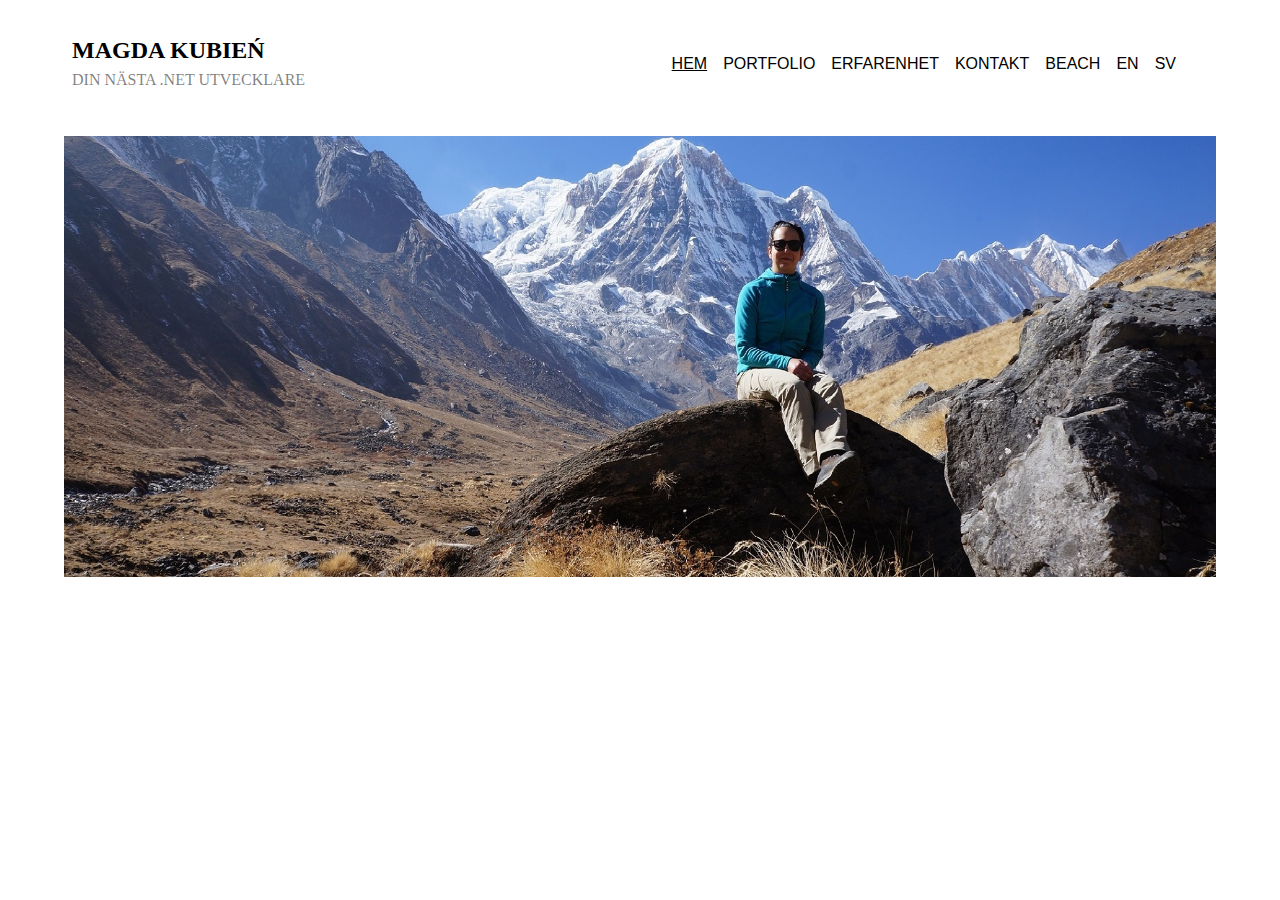
==== sv/index.html @ 026d03f3 "added pages, beginning of a layout" ====
<!DOCTYPE html>
<html lang="sv">

<head>
    <meta charset="UTF-8">
    <meta name="viewport" content="width=device-width, initial-scale=1.0">
    <link rel="stylesheet" href="../style.css">
    <link rel="stylesheet" href="https://cdnjs.cloudflare.com/ajax/libs/font-awesome/6.5.1/css/all.min.css"
        integrity="sha512-DTOQO9RWCH3ppGqcWaEA1BIZOC6xxalwEsw9c2QQeAIftl+Vegovlnee1c9QX4TctnWMn13TZye+giMm8e2LwA=="
        crossorigin="anonymous" referrerpolicy="no-referrer" />
    <!-- <link rel="preconnect" href="https://fonts.googleapis.com">
    <link rel="preconnect" href="https://fonts.gstatic.com" crossorigin>
    <link
        href="https://fonts.googleapis.com/css2?family=Noto+Sans+Mono:wght@100..900&family=Noto+Sans:ital,wght@0,100..900;1,100..900&display=swap"
        rel="stylesheet"> -->
    <!-- favicon free from: https://icon-icons.com/ -->
    <link rel="icon" type="image/x-icon" href="../img/favicon.ico">
    <title>Magda Kubien - din nästa .NET utvecklare</title>
</head>

<body>
    <header>
        <h1 class="magda_en">
            <a href="./index.html">
                MAGDA KUBIEŃ
                <br>
                <span>DIN NÄSTA .NET UTVECKLARE</span>
            </a>
        </h1>
        <nav>
            <input type="checkbox" id="nav-toggle">
            <label for="nav-toggle" id="nav-icon">
                <i class="fa-solid fa-bars"></i>
            </label>
            <ul class="menu">
                <li class="menu-item active"><a href="./index.html">HEM</a></li>
                <li class="menu-item"><a href="#">PORTFOLIO</a></li>
                <li class="menu-item"><a href="#">ERFARENHET</a></li>
                <li class="menu-item contact">
                    <a href="#">KONTAKT</a>
                    <a href="https://www.linkedin.com/in/magdalena-kubien-79964297/">
                        <i class="fa-brands fa-linkedin"></i>
                    </a>
                    <a href="https://github.com/Magdagasikara">
                        <i class="fa-brands fa-github"></i>
                    </a>
                </li>
                <li class="menu-item"><a href="#">BEACH</a></li>
                <li class="menu-item language-container en">
                    <a href="../index.html">EN<i class="fa-solid fa-caret-down"></i>
                    </a>
                </li>
                <li class="menu-item language-container sv">
                    <a href="./index.html">SV<i class="fa-solid fa-caret-down"></i>
                    </a>
                </li>
            </ul>
        </nav>
    </header>
    <main>
        <figure>
            <img src="../img/sitting_cut.jpg" alt="Magda with Annapurna I in the background" class="pic-me">
        </figure>
    </main>
    <footer>

    </footer>
</body>

</html>
---- style.css ----
* {
    box-sizing: border-box;
    margin: 0;
    padding: 0;
}



/**********  MOBILE FIRST - trying to, at least **********/

header,
footer {
    /* kan dessa två va motstridiga?  vilket väljss då? */
    min-height: 10vw;
    max-height: 20vw;
    display: flex;
    justify-content: space-between;
    align-items: center;
    padding: 0.5em 5%;
}

/********** HEADER styling **********/

header {
    position: sticky;
    top: 0;
    background-color: white;
    /* z-index: 1; */
}

.magda_en {
    font-weight: bolder;
    font-size: 1.1rem;
}

.magda_en a {
    text-decoration: none;
    color: black;
}

.magda_en span {
    font-size: 0.8rem;
    font-weight: 300;
    color: rgba(0, 0, 0, 0.5);
}

.menu {
    display: flex;
    flex-direction: column;
    align-items: flex-end;
    list-style-type: none;
    overflow: hidden;
    transition: all .5s;
    position: fixed;
    z-index: 1;
    left: 0;
    right: 0;
    top: 0;
    bottom: 100%;
    background-color: rgba(255, 255, 255, 0.6);
    line-height: 1.5;
    padding-top: 0;
    padding-right: 2rem;
}

.menu-item a {
    text-decoration: none;
    font-size: 0.9rem;
    color: black;
    font-weight: 500;
    /* font-family: "Noto Sans", sans-serif;
     */
    font-family: Verdana, Geneva, Tahoma, sans-serif;
    padding: 1em 0.5em;
    transition: transform 0.3s, font-weight 0.3s;
}

.menu-item a:hover {
    /* transform: scale(1.5); */
    font-weight: bold;
}

.contact a {
    padding: 1em 0;
}

.contact {
    padding-right: 0.5em;
    padding-left: 0.5em;
}

.active {
    text-decoration: underline;
}


#nav-toggle {
    display: none;
}

#nav-icon {
    display: block;
    position: relative;
    font-size: 1.5rem;
    z-index: 2;
}

#nav-toggle:checked~.menu {
    /* background-color: rgba(0, 0, 0, 0.5); */
    padding-top: 6em;
    bottom: 0;
    overflow: visible;
}

/********** MAIN - PICTURE styling **********/

main {
    display: flex;
    flex-direction: column;
    align-items: center;
    padding: 0.5em 5%;
}

.pic-me {
    width: 100%;
    height: 100%;
    overflow: hidden;
    margin-bottom: 20px;
}

.pic-me img {
    width: 100%;
    height: auto;
}

.card-container {
    width: 100%;
    height: auto;
    display: flex;
    flex-wrap: wrap;
    margin-top: 10px;
    /* justify-content: center; */
    /* align-items: center; */
    /* gap: 20px; */
    box-sizing: border-box;
    overflow: auto;
}

.card {
    width: 50%;
    height: 25vh;
    /* max-width: 300px;
    max-height: 200px; */
    display: flex;
    /* flex-direction: column; */
    justify-content: center;
    align-items: center;
    box-sizing: border-box;
    overflow: auto;
    border: 3px solid black;
}

.card h3 {
    height: 20%;
    text-decoration: none;
    font-size: 0.9rem;
    color: black;
    font-weight: 500;
}

.card img {
    height: 100px;
    width: auto;
    border-radius: 50%;
}

.card figcaption {
    height: 30%;
}

.card:hover {
    background-color: #f5f9f9;
    font-weight: 900px;
    /* box-shadow: 0 0 10px 0 rgb(0 0 0 / 10%); */

}

@media (min-width:900px) {

    .magda_en {
        padding: 1rem 0.5rem;
        font-size: 1.5rem;
    }

    .magda_en span {
        font-size: 1rem;
    }

    #nav-icon {
        display: none;
    }

    .menu {
        flex-direction: row;
        overflow: visible;
        position: relative;
        background-color: white;
    }

    .menu-item a {
        font-size: 1rem;
        font-weight: 200;
    }

    /* main {
        flex-direction: row;
        flex-wrap: wrap;
    } */

    .portfolio {
        display: flex;
        justify-content: center;
        align-items: center;
    }


}
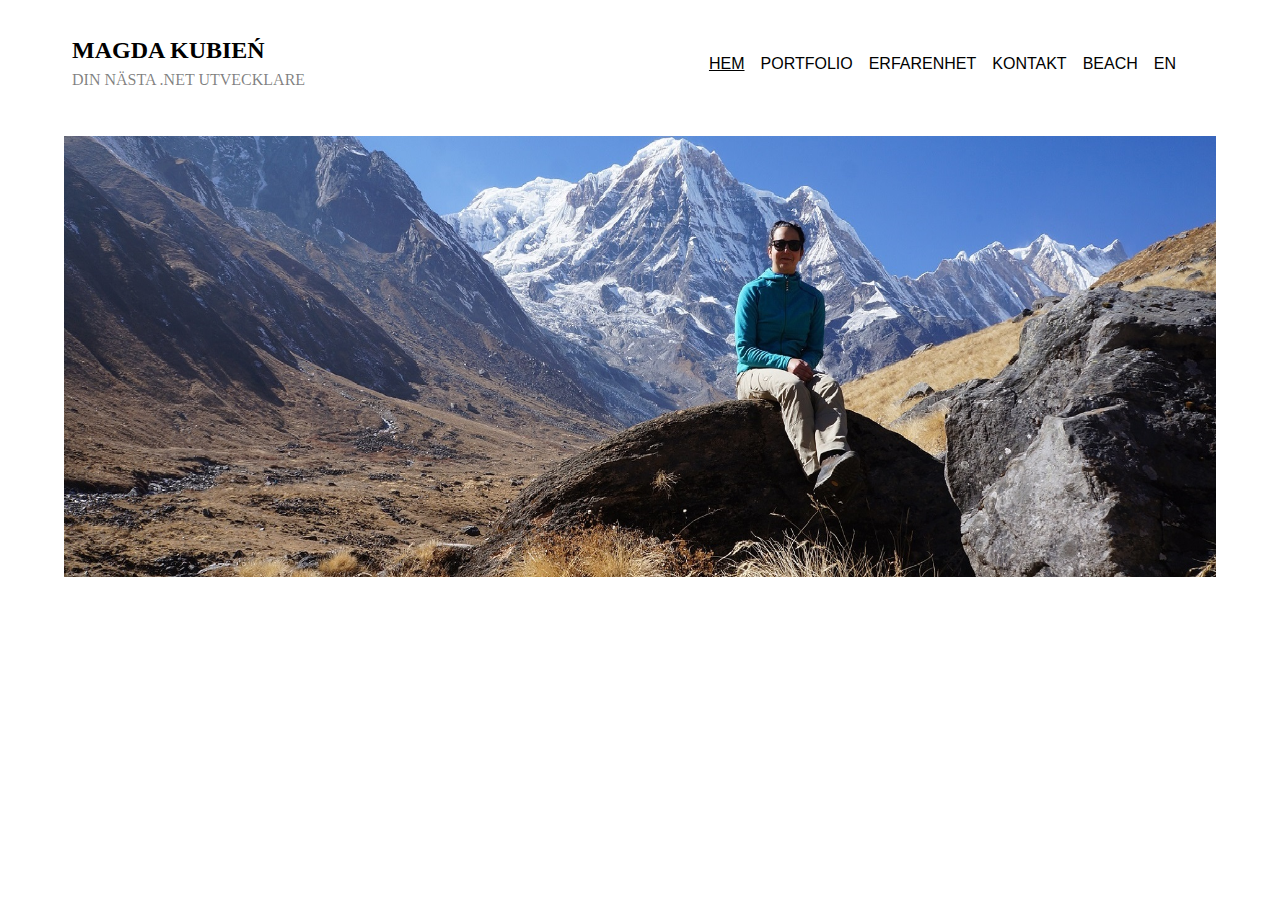
==== commit 8c13a264: "index.html maybe ok in both mobile phone and on big screen" ====
--- a/sv/index.html
+++ b/sv/index.html
@@ -47,11 +47,8 @@
                 </li>
                 <li class="menu-item"><a href="#">BEACH</a></li>
                 <li class="menu-item language-container en">
-                    <a href="../index.html">EN<i class="fa-solid fa-caret-down"></i>
-                    </a>
-                </li>
-                <li class="menu-item language-container sv">
-                    <a href="./index.html">SV<i class="fa-solid fa-caret-down"></i>
+                    <a href="../index.html">EN
+                        <i class="fa-solid fa-globe"></i>
                     </a>
                 </li>
             </ul>
--- a/style.css
+++ b/style.css
@@ -25,7 +25,7 @@
     position: sticky;
     top: 0;
     background-color: white;
-    /* z-index: 1; */
+    z-index: 1;
 }
 
 .magda_en {
@@ -135,47 +135,72 @@
 
 .card-container {
     width: 100%;
+    max-width: 1200px;
     height: auto;
     display: flex;
+    /* justify-content: space-between; */
     flex-wrap: wrap;
     margin-top: 10px;
-    /* justify-content: center; */
-    /* align-items: center; */
-    /* gap: 20px; */
+    justify-content: center;
     box-sizing: border-box;
     overflow: auto;
 }
 
 .card {
-    width: 50%;
-    height: 25vh;
+    width: 80%;
+    height: 35vh;
+    margin-bottom: 10px;
+    margin-top: 10px;
     /* max-width: 300px;
     max-height: 200px; */
     display: flex;
-    /* flex-direction: column; */
-    justify-content: center;
-    align-items: center;
+    flex-direction: column;
+    justify-content: space-between;
     box-sizing: border-box;
     overflow: auto;
-    border: 3px solid black;
+    border-bottom: 1px solid rgba(0, 0, 0, 0.2);
+}
+
+.card a {
+    text-decoration: none;
+    font-size: 1.2rem;
+    color: black;
+    font-weight: 300;
+    width: 100%;
+    height: 100%;
+    object-fit: cover;
+    padding: 5%;
+    position: relative;
 }
 
 .card h3 {
-    height: 20%;
-    text-decoration: none;
-    font-size: 0.9rem;
-    color: black;
-    font-weight: 500;
+    color: rgba(0, 0, 0, 0.8);
+    height: 10%;
+    padding-left: 20%;
+}
+
+.card figure {
+    width: auto;
+    height: 90%;
+
 }
 
 .card img {
-    height: 100px;
-    width: auto;
-    border-radius: 50%;
+    border-radius: 10% / 50%;
+    align-self: center;
+    width: 60%;
+    /* max-width: 300px; */
+    height: 75%;
+    /* max-height: 200px; */
+    margin: 5% 20%;
+    /* background: radial-gradient(transparent 20%, white 70%); */
+
 }
 
 .card figcaption {
-    height: 30%;
+    position: absolute;
+    bottom: 5%;
+    left: 20%;
 }
 
 .card:hover {
@@ -185,7 +210,19 @@
 
 }
 
-@media (min-width:900px) {
+@media (min-width:750px) {
+
+    .card-container {
+        justify-content: space-between;
+    }
+
+    .card {
+        width: 49%;
+        height: 35vh;
+    }
+}
+
+@media (min-width:950px) {
 
     .magda_en {
         padding: 1rem 0.5rem;
@@ -212,10 +249,10 @@
         font-weight: 200;
     }
 
-    /* main {
-        flex-direction: row;
-        flex-wrap: wrap;
-    } */
+    .card {
+        width: 49%;
+        height: 35vh;
+    }
 
     .portfolio {
         display: flex;
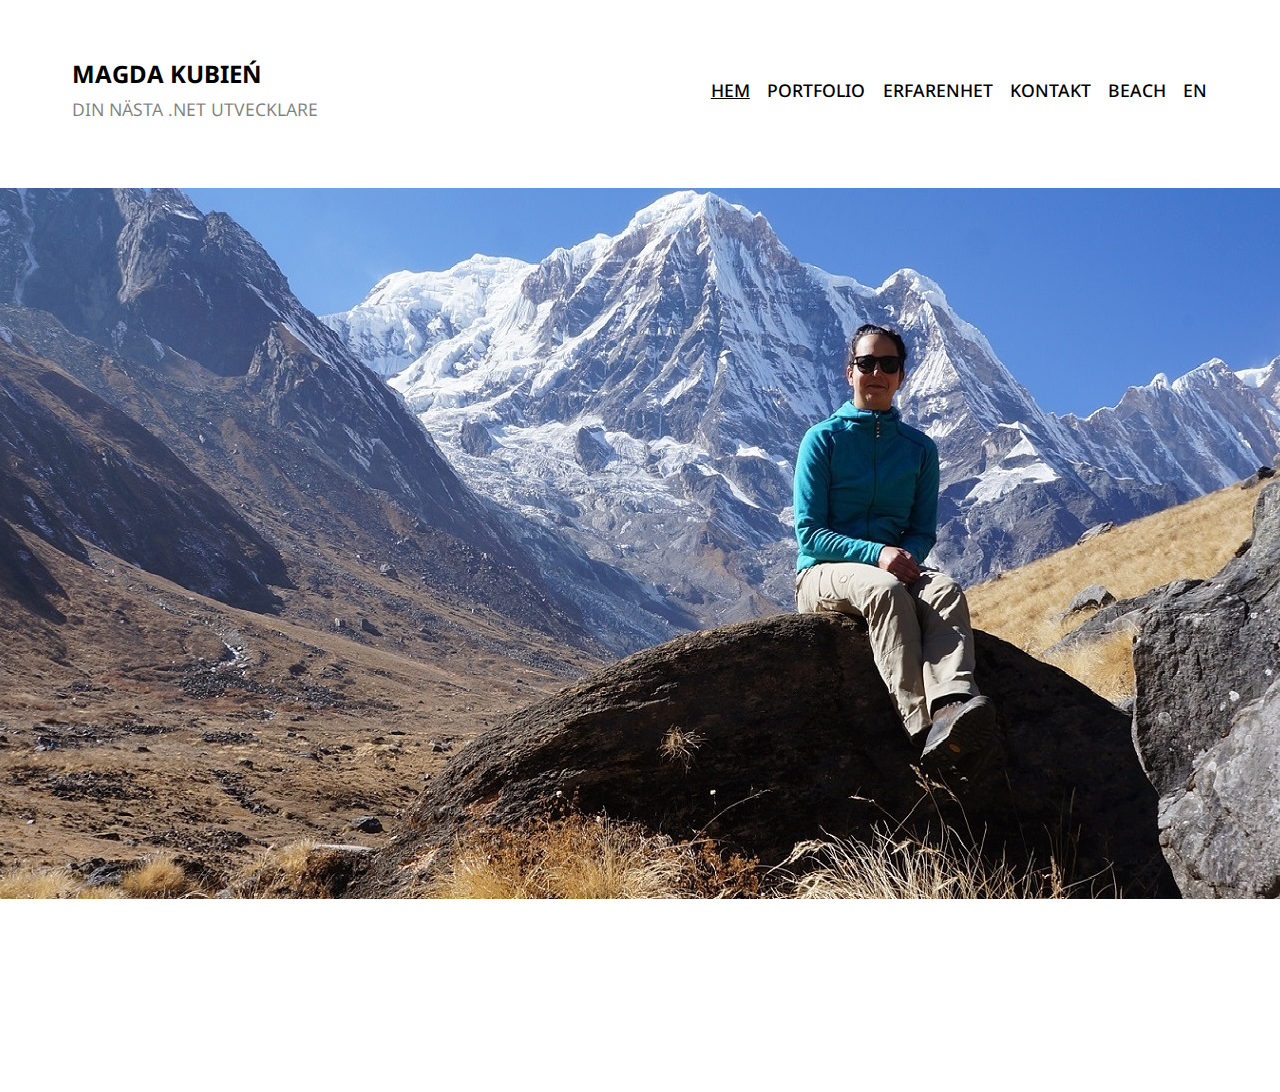
==== commit c3ef5299: "added pics to all sites, fixed cards formatting" ====
--- a/sv/index.html
+++ b/sv/index.html
@@ -8,13 +8,12 @@
     <link rel="stylesheet" href="https://cdnjs.cloudflare.com/ajax/libs/font-awesome/6.5.1/css/all.min.css"
         integrity="sha512-DTOQO9RWCH3ppGqcWaEA1BIZOC6xxalwEsw9c2QQeAIftl+Vegovlnee1c9QX4TctnWMn13TZye+giMm8e2LwA=="
         crossorigin="anonymous" referrerpolicy="no-referrer" />
-    <!-- <link rel="preconnect" href="https://fonts.googleapis.com">
+    <link rel="preconnect" href="https://fonts.googleapis.com">
     <link rel="preconnect" href="https://fonts.gstatic.com" crossorigin>
     <link
         href="https://fonts.googleapis.com/css2?family=Noto+Sans+Mono:wght@100..900&family=Noto+Sans:ital,wght@0,100..900;1,100..900&display=swap"
-        rel="stylesheet"> -->
-    <!-- favicon free from: https://icon-icons.com/ -->
-    <link rel="icon" type="image/x-icon" href="../img/favicon.ico">
+        rel="stylesheet">
+    <link rel="icon" type="image/x-icon" href="/img/favicon.ico"><!-- favicon free from: https://icon-icons.com/ -->
     <title>Magda Kubien - din nästa .NET utvecklare</title>
 </head>
 
@@ -47,8 +46,9 @@
                 </li>
                 <li class="menu-item"><a href="#">BEACH</a></li>
                 <li class="menu-item language-container en">
-                    <a href="../index.html">EN
+                    <a href="../index.html">
                         <i class="fa-solid fa-globe"></i>
+                        EN
                     </a>
                 </li>
             </ul>
--- a/style.css
+++ b/style.css
@@ -2,6 +2,9 @@
     box-sizing: border-box;
     margin: 0;
     padding: 0;
+    font-family: "Noto Sans", sans-serif;
+
+    /* font-family: Verdana, Geneva, Tahoma, sans-serif; */
 }
 
 
@@ -10,9 +13,7 @@
 
 header,
 footer {
-    /* kan dessa två va motstridiga?  vilket väljss då? */
-    min-height: 10vw;
-    max-height: 20vw;
+    height: 20vh;
     display: flex;
     justify-content: space-between;
     align-items: center;
@@ -30,7 +31,7 @@
 
 .magda_en {
     font-weight: bolder;
-    font-size: 1.1rem;
+    font-size: 1.3rem;
 }
 
 .magda_en a {
@@ -39,8 +40,8 @@
 }
 
 .magda_en span {
-    font-size: 0.8rem;
-    font-weight: 300;
+    font-size: 1rem;
+    font-weight: 400;
     color: rgba(0, 0, 0, 0.5);
 }
 
@@ -65,12 +66,9 @@
 
 .menu-item a {
     text-decoration: none;
-    font-size: 0.9rem;
+    font-size: 1rem;
     color: black;
     font-weight: 500;
-    /* font-family: "Noto Sans", sans-serif;
-     */
-    font-family: Verdana, Geneva, Tahoma, sans-serif;
     padding: 1em 0.5em;
     transition: transform 0.3s, font-weight 0.3s;
 }
@@ -112,7 +110,7 @@
     overflow: visible;
 }
 
-/********** MAIN - PICTURE styling **********/
+/********** MAIN styling **********/
 
 main {
     display: flex;
@@ -121,14 +119,14 @@
     padding: 0.5em 5%;
 }
 
-.pic-me {
+.pic-intro {
     width: 100%;
     height: 100%;
     overflow: hidden;
     margin-bottom: 20px;
 }
 
-.pic-me img {
+.pic-intro img {
     width: 100%;
     height: auto;
 }
@@ -147,8 +145,7 @@
 }
 
 .card {
-    width: 80%;
-    height: 35vh;
+    max-height: 35vh;
     margin-bottom: 10px;
     margin-top: 10px;
     /* max-width: 300px;
@@ -163,7 +160,7 @@
 
 .card a {
     text-decoration: none;
-    font-size: 1.2rem;
+    font-size: 1.1rem;
     color: black;
     font-weight: 300;
     width: 100%;
@@ -175,32 +172,43 @@
 
 .card h3 {
     color: rgba(0, 0, 0, 0.8);
+    font-weight: 500;
     height: 10%;
-    padding-left: 20%;
+    left: 0;
+    width: auto;
+    text-align: center;
+}
+
+.site-welcome {
+    text-align: center;
 }
 
 .card figure {
+    /* position: relative; */
+    height: 90%;
     width: auto;
-    height: 90%;
-
-}
-
-.card img {
-    border-radius: 10% / 50%;
+}
+
+.card figure img {
+    /* position: relative; */
+    border-radius: 10% / 20%;
     align-self: center;
     width: 60%;
-    /* max-width: 300px; */
-    height: 75%;
-    /* max-height: 200px; */
+    max-width: 300px;
+    /* height: 75%;
+    max-height: 200px; */
+    height: auto;
     margin: 5% 20%;
-    /* background: radial-gradient(transparent 20%, white 70%); */
-
-}
-
-.card figcaption {
-    position: absolute;
+}
+
+.card figure figcaption {
+    /* position: relative; */
     bottom: 5%;
-    left: 20%;
+    top: 5%;
+    left: 0;
+    /* width: 100%; */
+    text-align: center;
+    font-size: 1rem;
 }
 
 .card:hover {
@@ -210,16 +218,20 @@
 
 }
 
-@media (min-width:750px) {
+@media (min-width:850PX) {
 
     .card-container {
-        justify-content: space-between;
-    }
-
-    .card {
-        width: 49%;
-        height: 35vh;
-    }
+        justify-content: space-around;
+    }
+
+    .card a {
+        font-size: 1.1rem;
+    }
+
+    .menu {
+        padding-right: 0;
+    }
+
 }
 
 @media (min-width:950px) {
@@ -230,7 +242,7 @@
     }
 
     .magda_en span {
-        font-size: 1rem;
+        font-size: 1.1rem;
     }
 
     #nav-icon {
@@ -245,13 +257,8 @@
     }
 
     .menu-item a {
-        font-size: 1rem;
-        font-weight: 200;
-    }
-
-    .card {
-        width: 49%;
-        height: 35vh;
+        font-size: 1.1rem;
+        /* font-weight: 400; */
     }
 
     .portfolio {
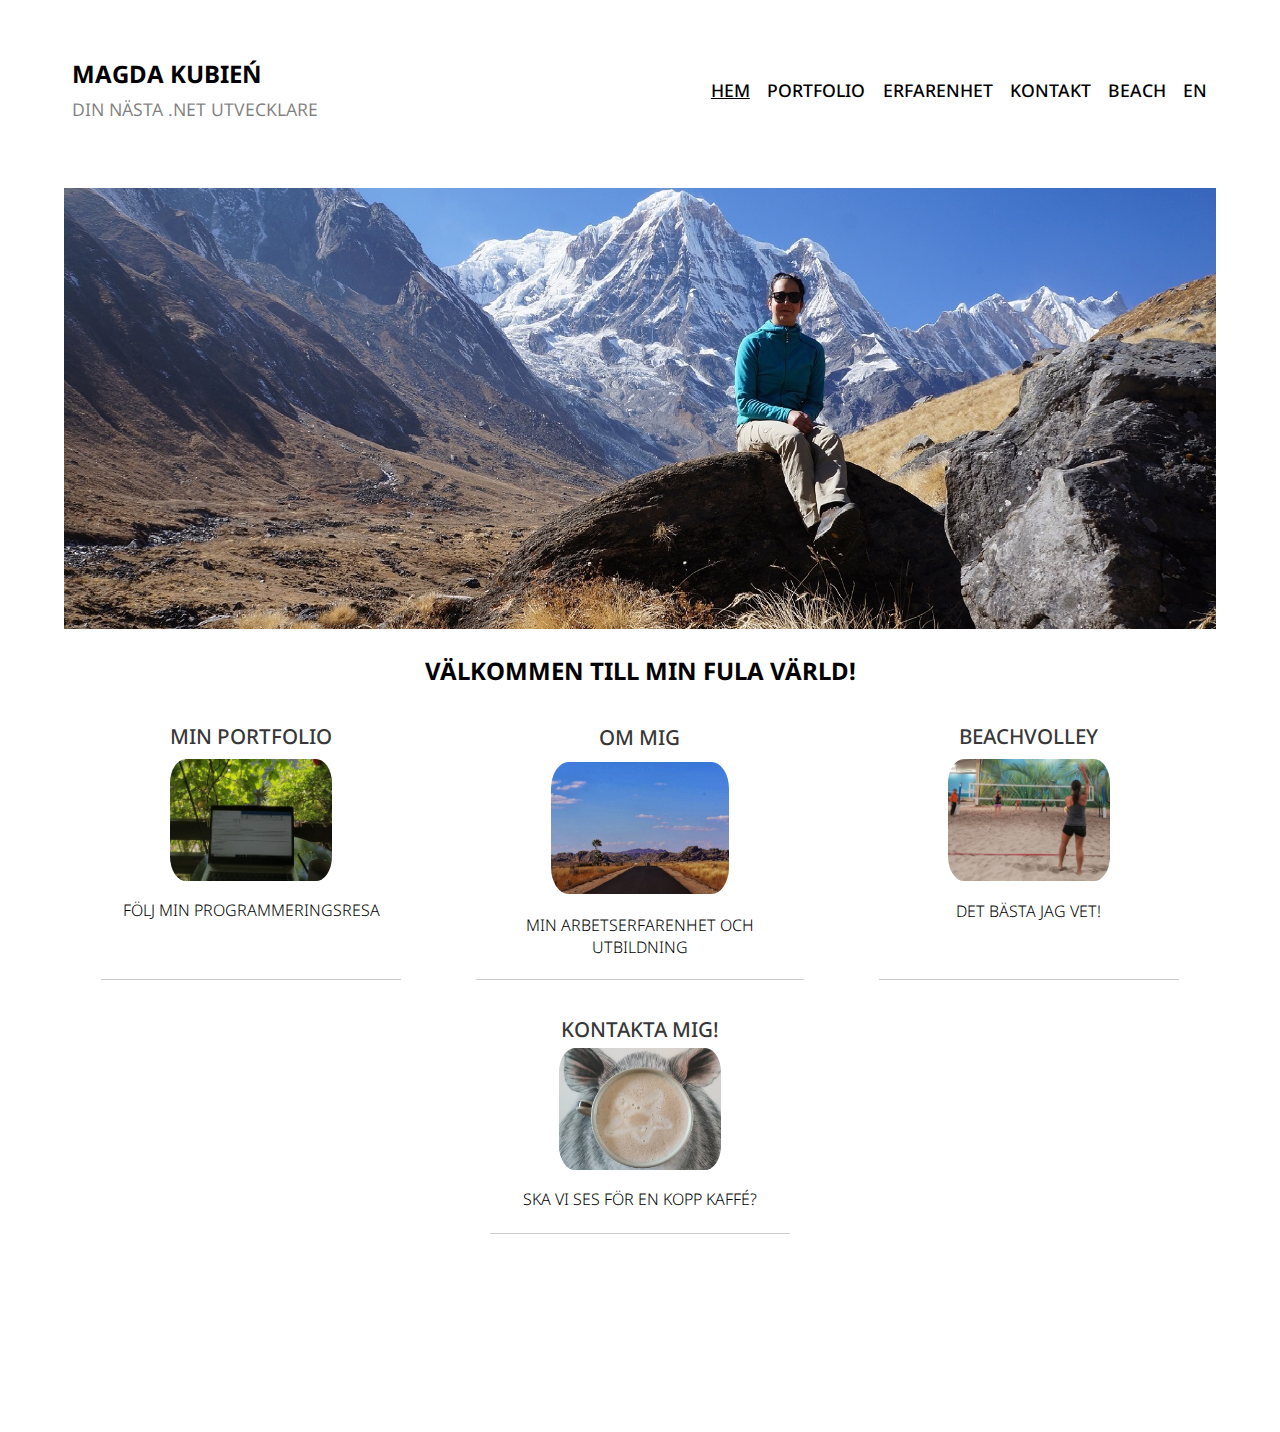
==== commit 610ea639: "fixed homepage in Swedish" ====
--- a/sv/index.html
+++ b/sv/index.html
@@ -55,9 +55,52 @@
         </nav>
     </header>
     <main>
-        <figure>
-            <img src="../img/sitting_cut.jpg" alt="Magda with Annapurna I in the background" class="pic-me">
-        </figure>
+        <section class="pic-intro">
+            <figure>
+                <img src="../img/sitting_cut.jpg" alt="Magda med Annapurna I i bakgrunden">
+            </figure>
+        </section>
+        <section class="site-welcome">
+            <h2>VÄLKOMMEN TILL MIN FULA VÄRLD!</h2>
+        </section>
+        <section class="card-container">
+            <article class="card">
+                <a href="./portfolio.html">
+                    <h3>MIN PORTFOLIO</h3>
+                    <figure>
+                        <img src="../img/computer.jpg" alt="Magdas laptop på kolonilotten">
+                        <figcaption>FÖLJ MIN PROGRAMMERINGSRESA</figcaption>
+                    </figure>
+                </a>
+            </article>
+            <article class="card">
+                <a href="./experience.html">
+                    <h3>OM MIG</h3>
+                    <figure>
+                        <img src="../img/road-long.jpg" alt="Neverending road in Isalo, Madagascar">
+                        <figcaption>MIN ARBETSERFARENHET OCH UTBILDNING</figcaption>
+                    </figure>
+                </a>
+            </article>
+            <article class="card">
+                <a href="./beachvolley.html">
+                    <h3>BEACHVOLLEY</h3>
+                    <figure>
+                        <img src="../img/beach.jpg" alt="Magda preparing to serve in a beachvolley match">
+                        <figcaption>DET BÄSTA JAG VET!</figcaption>
+                    </figure>
+                </a>
+            </article>
+            <article class="card">
+                <a href="./contact.html">
+                    <h3>KONTAKTA MIG!</h3>
+                    <figure>
+                        <img src="../img/coffee.jpg" alt="Magdas favourite cup of coffee">
+                        <figcaption>SKA VI SES FÖR EN KOPP KAFFÉ?</figcaption>
+                    </figure>
+                </a>
+            </article>
+        </section>
     </main>
     <footer>
 
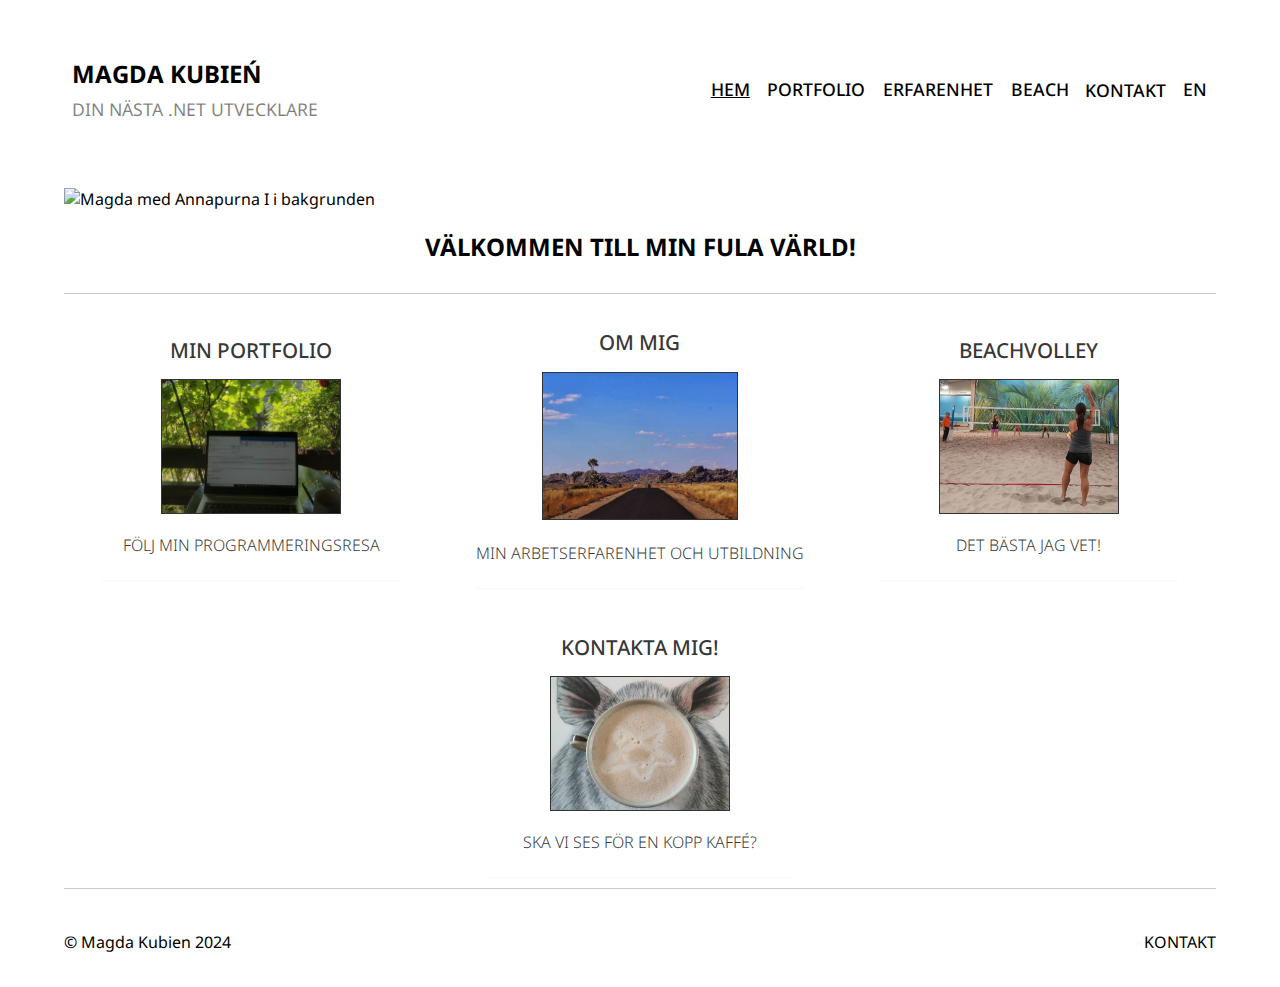
==== commit 512d8c29: "footer, popups, resizing in i helvete.." ====
--- a/sv/index.html
+++ b/sv/index.html
@@ -4,7 +4,7 @@
 <head>
     <meta charset="UTF-8">
     <meta name="viewport" content="width=device-width, initial-scale=1.0">
-    <link rel="stylesheet" href="../style.css">
+    <link rel="stylesheet" href="../css/style.css">
     <link rel="stylesheet" href="https://cdnjs.cloudflare.com/ajax/libs/font-awesome/6.5.1/css/all.min.css"
         integrity="sha512-DTOQO9RWCH3ppGqcWaEA1BIZOC6xxalwEsw9c2QQeAIftl+Vegovlnee1c9QX4TctnWMn13TZye+giMm8e2LwA=="
         crossorigin="anonymous" referrerpolicy="no-referrer" />
@@ -14,6 +14,7 @@
         href="https://fonts.googleapis.com/css2?family=Noto+Sans+Mono:wght@100..900&family=Noto+Sans:ital,wght@0,100..900;1,100..900&display=swap"
         rel="stylesheet">
     <link rel="icon" type="image/x-icon" href="/img/favicon.ico"><!-- favicon free from: https://icon-icons.com/ -->
+    <script defer src="../js/script.js"></script>
     <title>Magda Kubien - din nästa .NET utvecklare</title>
 </head>
 
@@ -35,16 +36,16 @@
                 <li class="menu-item active"><a href="./index.html">HEM</a></li>
                 <li class="menu-item"><a href="#">PORTFOLIO</a></li>
                 <li class="menu-item"><a href="#">ERFARENHET</a></li>
+                <li class="menu-item"><a href="#">BEACH</a></li>
                 <li class="menu-item contact">
                     <a href="#">KONTAKT</a>
-                    <a href="https://www.linkedin.com/in/magdalena-kubien-79964297/">
+                    <a href="https://www.linkedin.com/in/magdalena-kubien-79964297/ target=" _blank"">
                         <i class="fa-brands fa-linkedin"></i>
                     </a>
-                    <a href="https://github.com/Magdagasikara">
+                    <a href="https://github.com/Magdagasikara target=" _blank"">
                         <i class="fa-brands fa-github"></i>
                     </a>
                 </li>
-                <li class="menu-item"><a href="#">BEACH</a></li>
                 <li class="menu-item language-container en">
                     <a href="../index.html">
                         <i class="fa-solid fa-globe"></i>
@@ -57,7 +58,7 @@
     <main>
         <section class="pic-intro">
             <figure>
-                <img src="../img/sitting_cut.jpg" alt="Magda med Annapurna I i bakgrunden">
+                <img src="../img/sitting-broad.png" alt="Magda med Annapurna I i bakgrunden">
             </figure>
         </section>
         <section class="site-welcome">
@@ -65,7 +66,7 @@
         </section>
         <section class="card-container">
             <article class="card">
-                <a href="./portfolio.html">
+                <a href="#">
                     <h3>MIN PORTFOLIO</h3>
                     <figure>
                         <img src="../img/computer.jpg" alt="Magdas laptop på kolonilotten">
@@ -74,7 +75,7 @@
                 </a>
             </article>
             <article class="card">
-                <a href="./experience.html">
+                <a href="#">
                     <h3>OM MIG</h3>
                     <figure>
                         <img src="../img/road-long.jpg" alt="Neverending road in Isalo, Madagascar">
@@ -83,7 +84,7 @@
                 </a>
             </article>
             <article class="card">
-                <a href="./beachvolley.html">
+                <a href="#">
                     <h3>BEACHVOLLEY</h3>
                     <figure>
                         <img src="../img/beach.jpg" alt="Magda preparing to serve in a beachvolley match">
@@ -92,7 +93,7 @@
                 </a>
             </article>
             <article class="card">
-                <a href="./contact.html">
+                <a href="#">
                     <h3>KONTAKTA MIG!</h3>
                     <figure>
                         <img src="../img/coffee.jpg" alt="Magdas favourite cup of coffee">
@@ -103,7 +104,15 @@
         </section>
     </main>
     <footer>
-
+        <p>© Magda Kubien 2024</p>
+        <p><a href="./contact.html">KONTAKT</a>
+            <a href="https://www.linkedin.com/in/magdalena-kubien-79964297/" target="_blank">
+                <i class="fa-brands fa-linkedin"></i>
+            </a>
+            <a href="https://github.com/Magdagasikara" target="_blank">
+                <i class="fa-brands fa-github"></i>
+            </a>
+        </p>
     </footer>
 </body>
 
--- a/css/style.css
+++ b/css/style.css
@@ -0,0 +1,362 @@
+* {
+    box-sizing: border-box;
+    margin: 0;
+    padding: 0;
+    font-family: "Noto Sans", sans-serif;
+
+    /* font-family: Verdana, Geneva, Tahoma, sans-serif; */
+}
+
+
+
+/**********  MOBILE FIRST - trying to, at least **********/
+
+header,
+footer {
+    display: flex;
+    justify-content: space-between;
+    align-items: center;
+    padding: 0.5em 5%;
+}
+
+/********** HEADER styling **********/
+
+header {
+    height: 20vh;
+    position: sticky;
+    top: 0;
+    background-color: white;
+    z-index: 1;
+}
+
+.magda_en {
+    font-weight: bolder;
+    font-size: 1.3rem;
+}
+
+.magda_en a {
+    text-decoration: none;
+    color: black;
+}
+
+.magda_en span {
+    font-size: 1rem;
+    font-weight: 400;
+    color: rgba(0, 0, 0, 0.5);
+}
+
+.menu {
+    display: flex;
+    flex-direction: column;
+    align-items: flex-end;
+    list-style-type: none;
+    overflow: hidden;
+    transition: all .5s;
+    position: fixed;
+    z-index: 1;
+    left: 0;
+    right: 0;
+    top: 0;
+    bottom: 100%;
+    background-color: rgba(255, 255, 255, 0.9);
+    line-height: 1.8;
+    margin-top: 1.5rem;
+    padding-right: 2rem;
+}
+
+.menu-item a {
+    text-decoration: none;
+    font-size: 1rem;
+    color: black;
+    font-weight: 500;
+    padding: 0.5em 0.5em;
+    transition: font-weight 0.3s;
+}
+
+.menu-item a:hover {
+    transform: scale(1.1);
+    font-weight: bold;
+}
+
+.contact a {
+    padding: 1em 0;
+}
+
+.contact {
+    padding-right: 0.5em;
+    padding-left: 0.5em;
+}
+
+.active {
+    text-decoration: underline;
+}
+
+
+#nav-toggle {
+    display: none;
+}
+
+#nav-icon {
+    display: block;
+    position: relative;
+    font-size: 1.5rem;
+    z-index: 2;
+}
+
+#nav-toggle:checked~.menu {
+    /* background-color: rgba(0, 0, 0, 0.5); */
+    padding-top: 6em;
+    bottom: 0;
+    overflow: visible;
+}
+
+
+/********** MAIN styling **********/
+
+main {
+    display: flex;
+    flex-direction: column;
+    align-items: center;
+    padding: 0.5em 5%;
+    min-height: 70vh;
+}
+
+.pic-intro {
+    width: 100%;
+    height: 100%;
+    overflow: hidden;
+    /* margin-bottom: 20px; */
+}
+
+.pic-intro img {
+    width: 100%;
+    height: auto;
+}
+
+.site-welcome {
+    margin: 20px 0;
+}
+
+.site-welcome p {
+    font-size: 1rem;
+}
+
+
+.card-container {
+    width: 100%;
+    /* max-width: 1200px; */
+    height: auto;
+    display: flex;
+    /* justify-content: space-between; */
+    flex-wrap: wrap;
+    margin-top: 10px;
+    justify-content: center;
+    box-sizing: border-box;
+    overflow: hidden;
+    border-top: 1px solid rgba(0, 0, 0, 0.2);
+    border-bottom: 1px solid rgba(0, 0, 0, 0.2);
+}
+
+.card {
+    height: 100%;
+    max-height: 35vh;
+    margin-bottom: 10px;
+    margin-top: 10px;
+    /* max-width: 300px;
+    max-height: 200px; */
+    /* display: flex; */
+    flex-direction: column;
+    justify-content: space-between;
+    align-self: center;
+    box-sizing: border-box;
+    overflow: hidden;
+    border-bottom: 1px solid #f5f9f9;
+}
+
+/* .card:last-child {
+    border-bottom: none;
+} */
+
+.card a {
+    text-decoration: none;
+    font-size: 1.1rem;
+    color: rgba(0, 0, 0, 0.8);
+    font-weight: 300;
+    /* width: 100%; */
+    height: 100%;
+    width: auto;
+    /* object-fit: cover; */
+    padding: 5%;
+    position: relative;
+}
+
+.card h3 {
+    font-weight: 500;
+    height: 10%;
+    left: 0;
+    width: auto;
+    text-align: center;
+}
+
+.site-welcome {
+    text-align: center;
+}
+
+.card figure {
+    /* position: relative; */
+    height: 90%;
+    width: auto;
+}
+
+.card figure img {
+    /* position: relative; */
+    /* border-radius: 10% / 20%; */
+    border: 1px solid rgba(0, 0, 0, 0.8);
+    align-self: center;
+    width: 60%;
+    max-width: 300px;
+    /* height: 75%;
+    max-height: 200px; */
+    height: auto;
+    margin: 5% 20%;
+}
+
+.card figure figcaption {
+    /* position: relative; */
+    bottom: 5%;
+    top: 5%;
+    left: 0;
+    /* width: 100%; */
+    text-align: center;
+    font-size: 1rem;
+}
+
+.card:hover {
+    background-color: #f5f9f9;
+    font-weight: 900;
+
+}
+
+.card-portfolio-popup {
+    background-color: rgb(119, 136, 153);
+    padding: 5%;
+    width: 50%;
+    border: 1px solid #888;
+
+    display: none;
+    position: absolute;
+    top: 50%;
+    /* left: 0; */
+    z-index: 1;
+    /* width: 100%;
+    height: 100%; */
+}
+
+:target {
+    display: block;
+}
+
+.GitHub-link {
+    font-size: 1rem;
+    /* margin: 40% 0;funkar inte */
+}
+
+.close {
+    color: rgba(0, 0, 0, 0.2);
+    float: right;
+    font-size: 2rem;
+    font-weight: bold;
+    display: block;
+}
+
+.close:hover,
+.close:focus {
+    color: black;
+    text-decoration: none;
+    cursor: pointer;
+}
+
+/* .menu-item {
+    transition: transform 0.3s,
+}
+
+.menu-item:hover {
+    transform: scale(1.1);
+} */
+
+
+
+/********** FOOTER styling **********/
+
+footer {
+    height: 10vh;
+}
+
+footer a {
+    text-decoration: none;
+    color: black;
+    transition: font-weight 0.3s transform 0.3s;
+}
+
+footer p a {
+    transition: transform 0.3s;
+}
+
+footer a:hover {
+    transform: scale(1.1);
+    font-weight: bold;
+}
+
+
+/********** MEDIA QUERIES **********/
+
+@media (min-width:850PX) {
+
+    .card-container {
+        justify-content: space-around;
+    }
+
+    .card a {
+        font-size: 1.1rem;
+    }
+
+
+}
+
+@media (min-width:950px) {
+
+    .magda_en {
+        padding: 1rem 0.5rem;
+        font-size: 1.5rem;
+    }
+
+    .magda_en span {
+        font-size: 1.1rem;
+    }
+
+    #nav-icon {
+        display: none;
+    }
+
+    .menu {
+        flex-direction: row;
+        overflow: visible;
+        position: relative;
+        background-color: white;
+        padding-right: 0;
+        margin-top: 0;
+    }
+
+    .menu-item a {
+        font-size: 1.1rem;
+        /* font-weight: 400; */
+    }
+
+    .portfolio {
+        display: flex;
+        justify-content: center;
+        align-items: center;
+    }
+
+
+}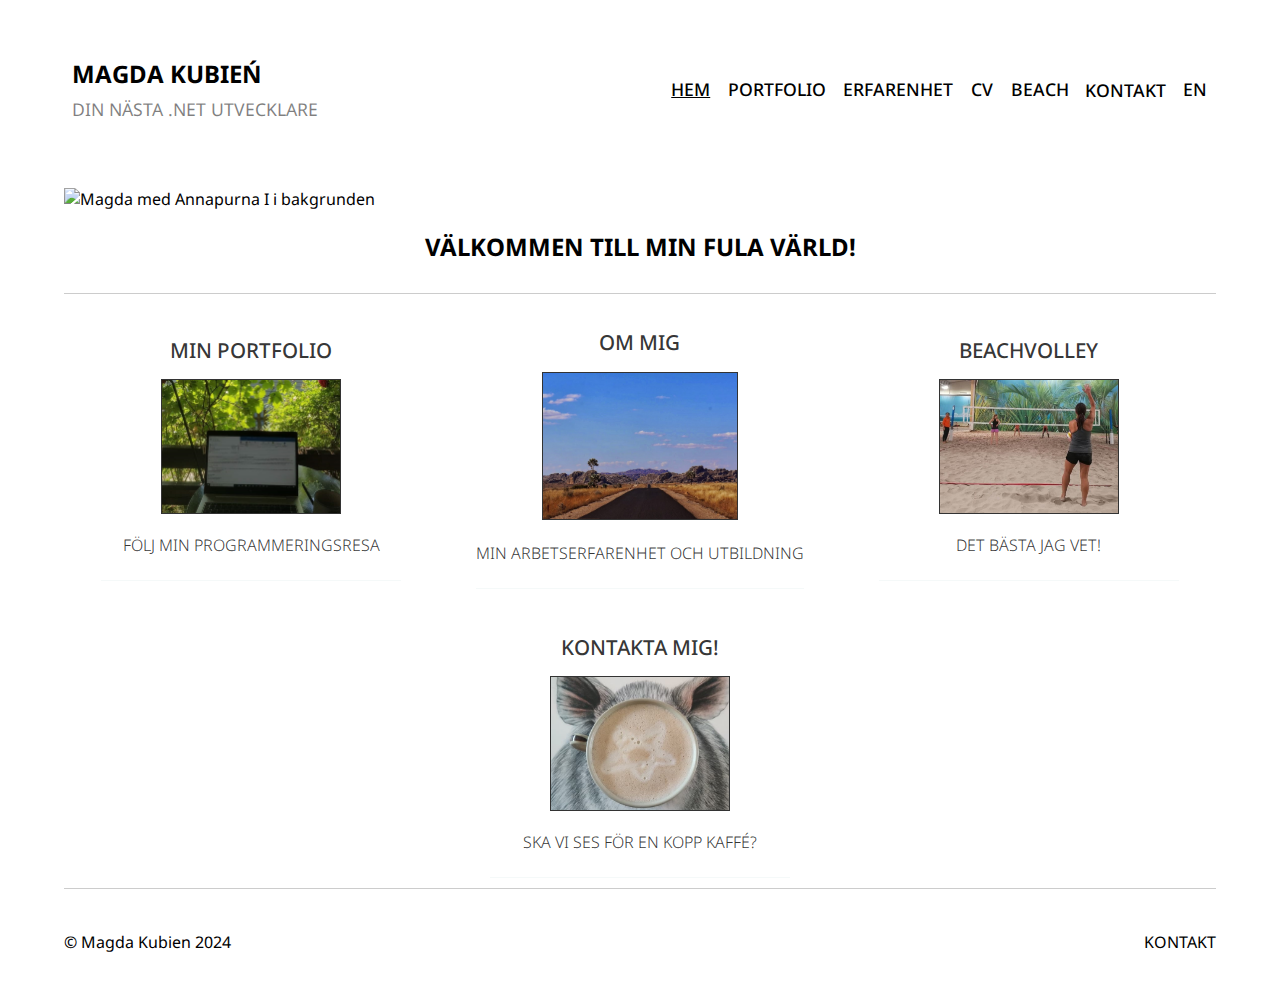
==== commit 18737eb3: "cv download and preview" ====
--- a/sv/index.html
+++ b/sv/index.html
@@ -36,6 +36,9 @@
                 <li class="menu-item active"><a href="./index.html">HEM</a></li>
                 <li class="menu-item"><a href="#">PORTFOLIO</a></li>
                 <li class="menu-item"><a href="#">ERFARENHET</a></li>
+                <li class="menu-item"><a href="./files/kubien-cv-sv.pdf" download>
+                        CV<i class="fa-solid fa-download"></i></a>
+                </li>
                 <li class="menu-item"><a href="#">BEACH</a></li>
                 <li class="menu-item contact">
                     <a href="#">KONTAKT</a>
--- a/css/style.css
+++ b/css/style.css
@@ -11,17 +11,21 @@
 
 /**********  MOBILE FIRST - trying to, at least **********/
 
-header,
+/* header,
 footer {
     display: flex;
     justify-content: space-between;
     align-items: center;
     padding: 0.5em 5%;
-}
+} */
 
 /********** HEADER styling **********/
 
 header {
+    display: flex;
+    justify-content: space-between;
+    align-items: center;
+    padding: 0.5em 5%;
     height: 20vh;
     position: sticky;
     top: 0;
@@ -238,18 +242,14 @@
 }
 
 .card-portfolio-popup {
-    background-color: rgb(119, 136, 153);
+    background-color: rgb(223, 226, 228);
     padding: 5%;
-    width: 50%;
+    width: 75%;
     border: 1px solid #888;
-
     display: none;
-    position: absolute;
+    position: fixed;
     top: 50%;
-    /* left: 0; */
     z-index: 1;
-    /* width: 100%;
-    height: 100%; */
 }
 
 :target {
@@ -289,6 +289,10 @@
 /********** FOOTER styling **********/
 
 footer {
+    display: flex;
+    justify-content: space-between;
+    align-items: center;
+    padding: 0.5em 5%;
     height: 10vh;
 }
 
@@ -318,6 +322,10 @@
 
     .card a {
         font-size: 1.1rem;
+    }
+
+    .card-portfolio-popup {
+        width: 50%;
     }
 
 
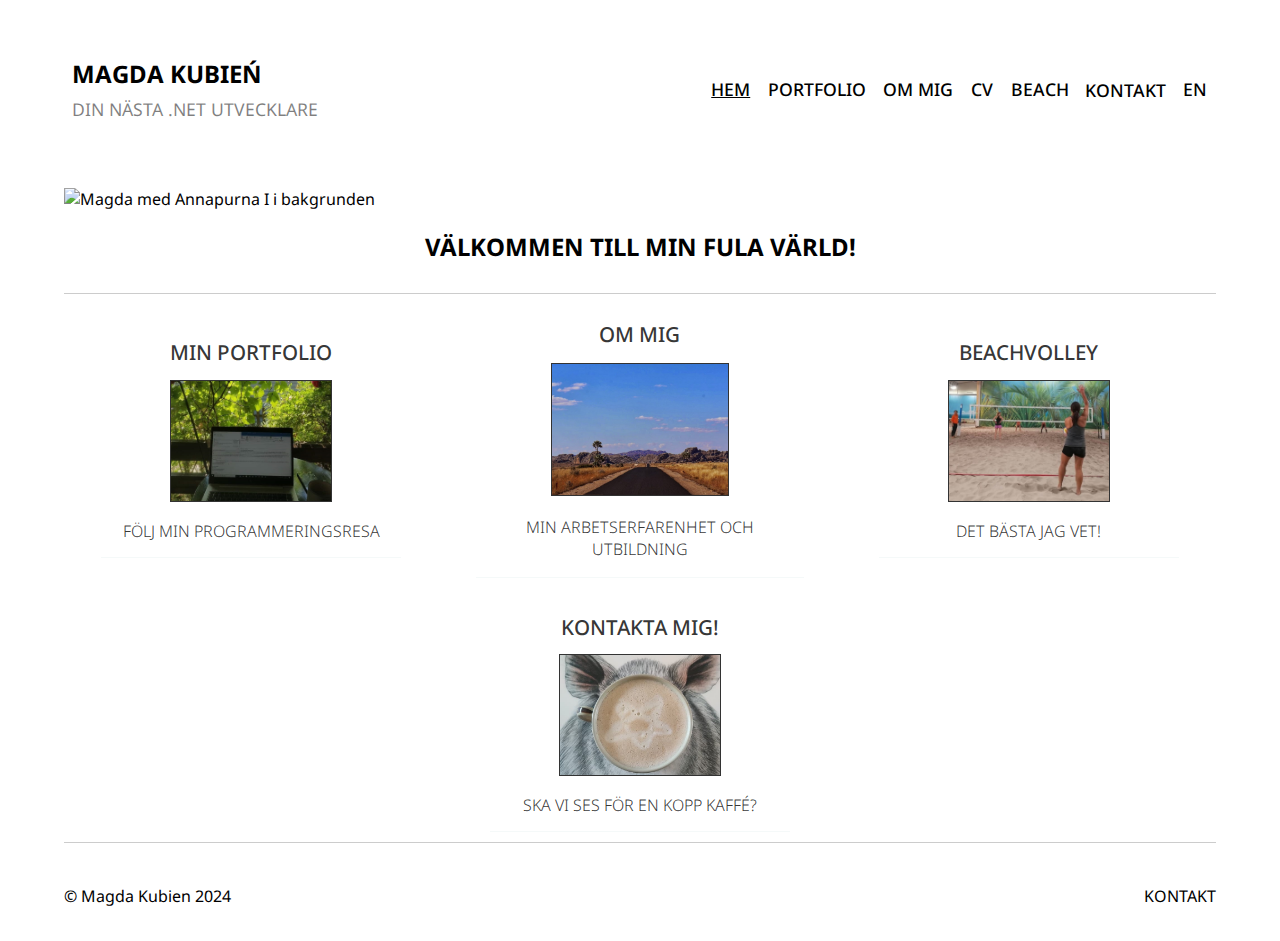
==== commit c1314abc: "added button to portfolios, better resizing in rotated mobiles" ====
--- a/sv/index.html
+++ b/sv/index.html
@@ -13,7 +13,7 @@
     <link
         href="https://fonts.googleapis.com/css2?family=Noto+Sans+Mono:wght@100..900&family=Noto+Sans:ital,wght@0,100..900;1,100..900&display=swap"
         rel="stylesheet">
-    <link rel="icon" type="image/x-icon" href="/img/favicon.ico"><!-- favicon free from: https://icon-icons.com/ -->
+    <link rel="icon" type="image/x-icon" href="./img/favicon.ico"><!-- favicon free from: https://icon-icons.com/ -->
     <script defer src="../js/script.js"></script>
     <title>Magda Kubien - din nästa .NET utvecklare</title>
 </head>
@@ -35,7 +35,7 @@
             <ul class="menu">
                 <li class="menu-item active"><a href="./index.html">HEM</a></li>
                 <li class="menu-item"><a href="#">PORTFOLIO</a></li>
-                <li class="menu-item"><a href="#">ERFARENHET</a></li>
+                <li class="menu-item"><a href="#">OM MIG</a></li>
                 <li class="menu-item"><a href="./files/kubien-cv-sv.pdf" download>
                         CV<i class="fa-solid fa-download"></i></a>
                 </li>
@@ -108,7 +108,7 @@
     </main>
     <footer>
         <p>© Magda Kubien 2024</p>
-        <p><a href="./contact.html">KONTAKT</a>
+        <p><a href="#">KONTAKT</a>
             <a href="https://www.linkedin.com/in/magdalena-kubien-79964297/" target="_blank">
                 <i class="fa-brands fa-linkedin"></i>
             </a>
--- a/css/style.css
+++ b/css/style.css
@@ -11,13 +11,6 @@
 
 /**********  MOBILE FIRST - trying to, at least **********/
 
-/* header,
-footer {
-    display: flex;
-    justify-content: space-between;
-    align-items: center;
-    padding: 0.5em 5%;
-} */
 
 /********** HEADER styling **********/
 
@@ -163,7 +156,7 @@
 
 .card {
     height: 100%;
-    max-height: 35vh;
+    max-height: 40vh;
     margin-bottom: 10px;
     margin-top: 10px;
     /* max-width: 300px;
@@ -192,6 +185,9 @@
     /* object-fit: cover; */
     padding: 5%;
     position: relative;
+    display: flex;
+    flex-direction: column;
+    align-items: center;
 }
 
 .card h3 {
@@ -206,15 +202,16 @@
     text-align: center;
 }
 
+.card {
+    text-align: center;
+}
+
 .card figure {
-    /* position: relative; */
     height: 90%;
     width: auto;
 }
 
 .card figure img {
-    /* position: relative; */
-    /* border-radius: 10% / 20%; */
     border: 1px solid rgba(0, 0, 0, 0.8);
     align-self: center;
     width: 60%;
@@ -226,13 +223,22 @@
 }
 
 .card figure figcaption {
-    /* position: relative; */
     bottom: 5%;
     top: 5%;
     left: 0;
-    /* width: 100%; */
-    text-align: center;
-    font-size: 1rem;
+    font-size: 1rem;
+}
+
+.card .popup-button {
+    width: fit-content;
+    align-items: center;
+    border-radius: 5%;
+    background-color: #f5f9f9;
+    margin-top: 5%;
+}
+
+.card .popup-button i {
+    opacity: 75%;
 }
 
 .card:hover {
@@ -243,22 +249,26 @@
 
 .card-portfolio-popup {
     background-color: rgb(223, 226, 228);
-    padding: 5%;
-    width: 75%;
+    padding: 2%;
+    /* width: 75%; */
     border: 1px solid #888;
     display: none;
-    position: fixed;
-    top: 50%;
+    position: absolute;
+    /* top: 50%; */
     z-index: 1;
+}
+
+.card-portfolio-popup a {
+    text-decoration: none;
+    /* padding: 5% 0; */
 }
 
 :target {
     display: block;
 }
 
-.GitHub-link {
-    font-size: 1rem;
-    /* margin: 40% 0;funkar inte */
+.GitHub-btn-link {
+    font-size: 1rem;
 }
 
 .close {
@@ -272,7 +282,7 @@
 .close:hover,
 .close:focus {
     color: black;
-    text-decoration: none;
+    /* text-decoration: none; */
     cursor: pointer;
 }
 
@@ -283,8 +293,16 @@
 .menu-item:hover {
     transform: scale(1.1);
 } */
-
-
+.section-cv {
+    width: 80%;
+    height: 800px;
+}
+
+.cv-view {
+    width: 100%;
+    height: 100%;
+    border: none;
+}
 
 /********** FOOTER styling **********/
 
@@ -312,9 +330,17 @@
 }
 
 
+
 /********** MEDIA QUERIES **********/
 
-@media (min-width:850PX) {
+@media (min-aspect-ratio:1) {
+    .card {
+        max-height: 50vw;
+    }
+
+}
+
+@media (min-width:850px) {
 
     .card-container {
         justify-content: space-around;
@@ -327,11 +353,9 @@
     .card-portfolio-popup {
         width: 50%;
     }
-
-
-}
-
-@media (min-width:950px) {
+}
+
+@media (min-width:1000px) {
 
     .magda_en {
         padding: 1rem 0.5rem;
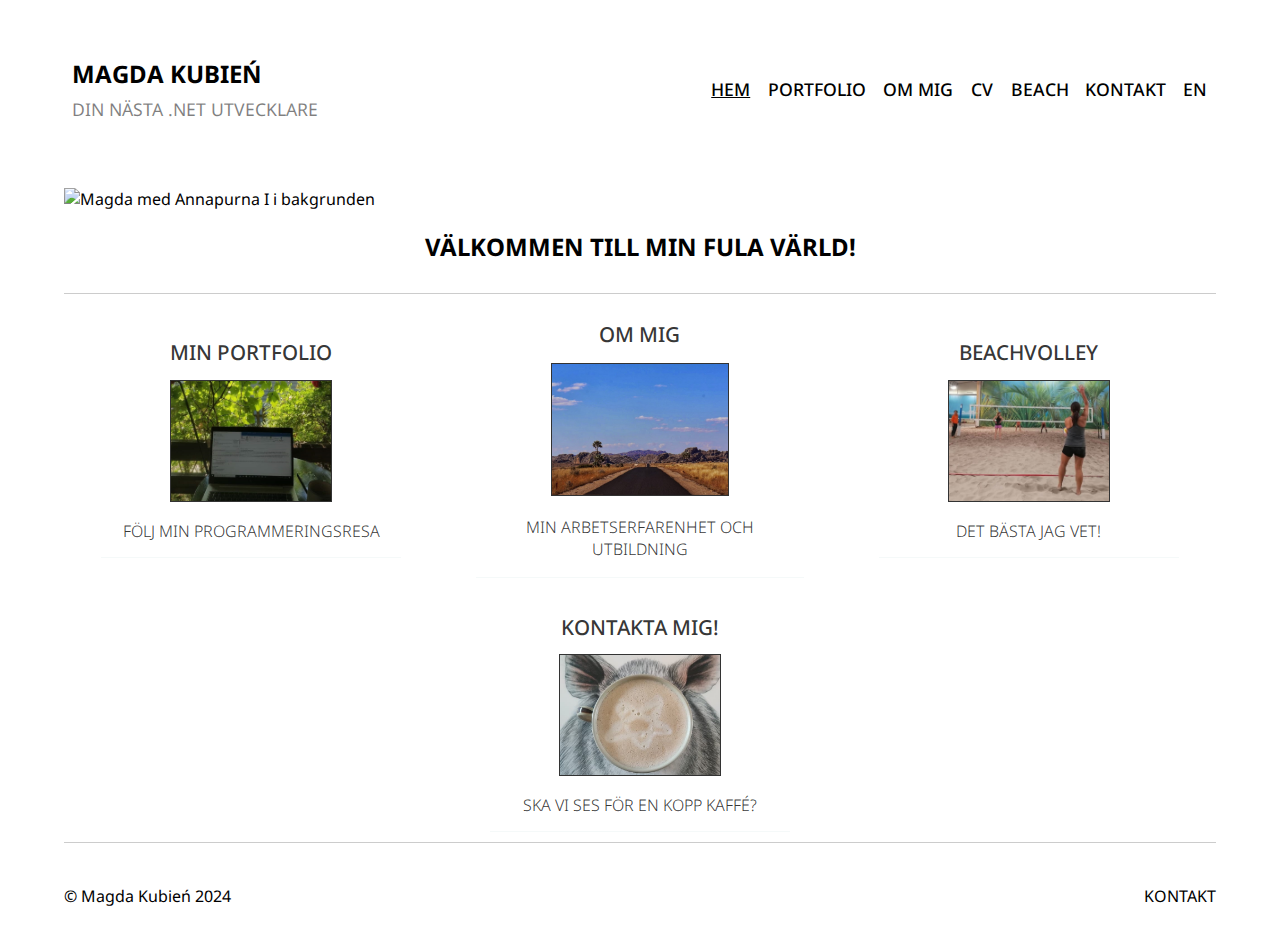
==== commit 18eb7d5d: "no padding-top in menu. cv more responsive. Ń instead of N" ====
--- a/sv/index.html
+++ b/sv/index.html
@@ -15,7 +15,7 @@
         rel="stylesheet">
     <link rel="icon" type="image/x-icon" href="./img/favicon.ico"><!-- favicon free from: https://icon-icons.com/ -->
     <script defer src="../js/script.js"></script>
-    <title>Magda Kubien - din nästa .NET utvecklare</title>
+    <title>Magda Kubień - din nästa .NET utvecklare</title>
 </head>
 
 <body>
@@ -107,7 +107,7 @@
         </section>
     </main>
     <footer>
-        <p>© Magda Kubien 2024</p>
+        <p>© Magda Kubień 2024</p>
         <p><a href="#">KONTAKT</a>
             <a href="https://www.linkedin.com/in/magdalena-kubien-79964297/" target="_blank">
                 <i class="fa-brands fa-linkedin"></i>
--- a/css/style.css
+++ b/css/style.css
@@ -57,7 +57,7 @@
     bottom: 100%;
     background-color: rgba(255, 255, 255, 0.9);
     line-height: 1.8;
-    margin-top: 1.5rem;
+    /* margin-top: 1.5rem; */
     padding-right: 2rem;
 }
 
@@ -66,7 +66,9 @@
     font-size: 1rem;
     color: black;
     font-weight: 500;
-    padding: 0.5em 0.5em;
+    /* padding: 0.5em 0.5em; */
+    padding: 0 0.5em;
+
     transition: font-weight 0.3s;
 }
 
@@ -76,7 +78,8 @@
 }
 
 .contact a {
-    padding: 1em 0;
+    /* padding: 1em 0; */
+    padding: 0;
 }
 
 .contact {
@@ -300,7 +303,8 @@
 
 .cv-view {
     width: 100%;
-    height: 100%;
+    height: 100vw;
+    max-height: 100%;
     border: none;
 }
 
@@ -368,6 +372,10 @@
 
     #nav-icon {
         display: none;
+    }
+
+    #nav-toggle:checked~.menu {
+        padding-top: 0;
     }
 
     .menu {
